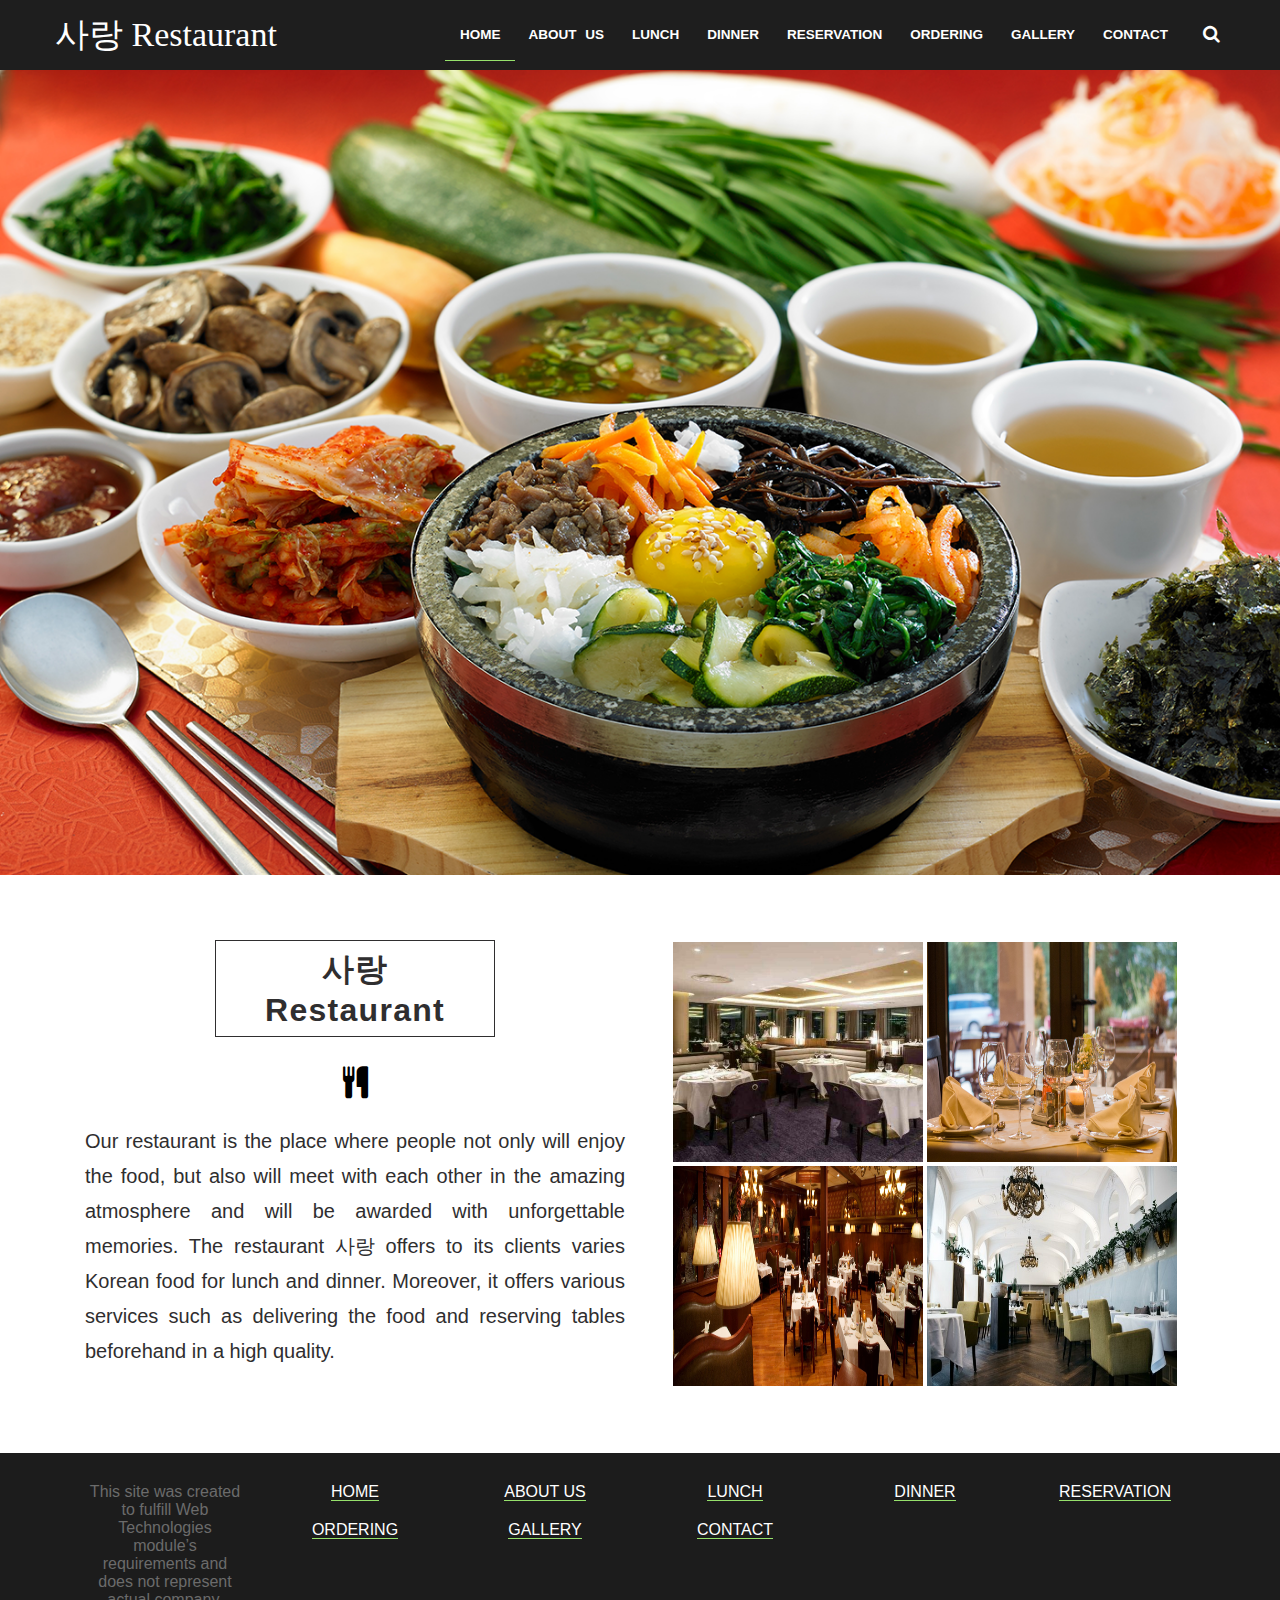
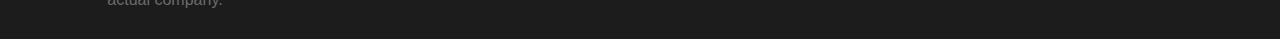
==== index.html @ 93f03749 "sevinch's first commit" ====
<!DOCTYPE html>
<html>

    <head>
        <meta charset="UTF-8">
        <title> 사랑 Restaurant</title>
        <link rel="stylesheet" href="css/normalize.css">
        <link rel="stylesheet" href="css/main.css" media="screen" type="text/css">
        <link rel="stylesheet" href="css/bootstrap.css">
        <link rel="stylesheet" href="css/style-portfolio.css">
        <link rel="stylesheet" href="css/picto-foundry-food.css" />
        <link rel="stylesheet" href="css/jquery-ui.css">
        <meta name="viewport" content="width=device-width, initial-scale=1.0">
        <link href="css/font-awesome.min.css" rel="stylesheet">
        <link rel="icon" href="favicon-1.ico" type="image/x-icon">
    </head>

    <body>

        <nav class="navbar navbar-default navbar-fixed-top" role="navigation">
            <div class="container">
                <div class="row">
                	
                    <div class="navbar-header">
                        <button type="button" class="navbar-toggle collapsed" data-toggle="collapse" data-target="#bs-example-navbar-collapse-1">
                            <span class="sr-only">Toggle navigation</span>
                            <span class="icon-bar"></span>
                            <span class="icon-bar"></span>
                            <span class="icon-bar"></span>
                        </button>
                        <a class="navbar-brand" href="#">사랑 Restaurant</a>
                    </div>

                    
                    <div class="collapse navbar-collapse" id="bs-example-navbar-collapse-1">
                        <ul class="nav navbar-nav main-nav  clear navbar-right ">
                            <li><a class="navactive color_animation" href="index.html">HOME</a></li>
                            <li><a class="color_animation" href="about us.html">ABOUT US</a></li>
                            <li><a class="color_animation" href="lunch.html">LUNCH</a></li>
                            <li><a class="color_animation" href="dinner.html">DINNER</a></li>
                            <li><a class="color_animation" href="reservation.html">RESERVATION</a></li>
                            <li><a class="color_animation" href="ordering.html">ORDERING</a></li>
                            <li><a class="color_animation" href="gallery.html">GALLERY</a></li>
                            <li><a class="color_animation" href="contact.html">CONTACT</a></li>
                            <li><i class="color_animation search fa fa-search" aria-hidden="true"></i></li>
                        </ul>
                        </div><!-- /.navbar-collapse -->
                </div>
            </div><!-- /.container-fluid -->
        </nav>
<div id="top" class="starter_container bg">

<img src="images/Sarang Restaurant.png" alt="korean food" class="indexmainphoto">

<div class="text-content container">
                <div class="col-md-6">
                    <h1>사랑 Restaurant</h1>
 <div class="fa fa-cutlery fa-2x"></div>
                    <p class="desc-text">Our restaurant is the place where people not only will enjoy the food, but also will meet with each other in the amazing atmosphere and will be awarded with unforgettable memories. The restaurant 사랑 offers  to its clients varies Korean food for lunch and dinner. Moreover, it offers various services such as delivering the food and reserving tables beforehand in a high quality.</p>
                </div>
                <div class="col-md-6">
                    <div class="img-section">
                        <div class="indexpics"> 
                       <img src="images/index1.jpg" class="indexphoto">
                       <img src="images/index2.jpeg" class="indexphoto">
                   </div>
                       <div class="indexpics">
                       <img src="images/index3.jpg"  class="indexphoto">
                       <img src="images/index4.jpg"  class="indexphoto">
                       </div>
                       </div>
                   </div>
               </div>

 <footer class="sub_footer">
            <div class="container">
                <div class="col-md-2"><p class="sub-footer-text text-center">This site was created to fulfill Web Technologies module’s requirements and does not represent actual company.</p></div>
                <div class="col-md-2"><p class="sub-footer-text text-center"><a class="navactive color_animation" href="index.html">HOME</a></p>
            </div>
                <div class="col-md-2"><p class="sub-footer-text text-center"><a class="navactive color_animation" href="about us.html">ABOUT US</a></p></div>
                <div class="col-md-2"><p class="sub-footer-text text-center"><a class="navactive color_animation" href="lunch.html">LUNCH</a></p></div>
                <div class="col-md-2"><p class="sub-footer-text text-center"><a class="navactive color_animation" href="dinner.html">DINNER</a></p></div>
                <div class="col-md-2"><p class="sub-footer-text text-center"><a class="navactive color_animation" href="reservation.html">RESERVATION</a></p></div>
                <div class="img-section-space"></div>
                <div class="col-md-2"><p class="sub-footer-text text-center"><a class="navactive color_animation" href="ordering.html">ORDERING</a></p></div>
                <div class="col-md-2"><p class="sub-footer-text text-center"><a class="navactive color_animation" href="gallery.html">GALLERY</a></p></div>
                <div class="col-md-2"><p class="sub-footer-text text-center"><a class="navactive color_animation" href="contact.html">CONTACT</a></p></div>
            </div>

        </footer>


        <script type="text/javascript" src="js/jquery-1.10.2.min.js"> </script>
        <script type="text/javascript" src="js/bootstrap.min.js" ></script>
        <script type="text/javascript" src="js/jquery-1.10.2.js"></script>     
        <script type="text/javascript" src="js/jquery.mixitup.min.js" ></script>
        <script type="text/javascript" src="js/main.js" ></script>

    </body>
</html>
---- css/main.css ----
/*
Description: 
Version: 1.0
Text Domain: restaurant
*/
/*========================
GLOBAL
=========================*/
h1 {
    font-size: 37px;
    font-weight: 900;
    width: 414px;
    letter-spacing: 0.040em;
    border: 1px solid rgba(47, 46, 47, 0.59);
}
.search{
    margin-top: 15px;
}
.navactive{
   border-bottom: 1px solid #96E16B;
}
p.desc-text{
    font-size: 20px;
    line-height: 35px;
    text-align: justify;
}
.text-content.container {
    margin-top: 65px;
    margin-bottom: 65px;
}
.right-text p{
    text-align: left !important;
    border-bottom: 1px solid;
    padding: 10px 0;
}

*, *:before, *:after {
    -moz-box-sizing: border-box;  
    box-sizing: border-box;
    -webkit-font-smoothing: antialiased;
}
.img-section-space {
    margin-top: 10px;
}
.indexphoto{
    width: 250px;
    height: 220px;
}

.indexmainphoto{
    width: 100%;
    height: 100%;
}
.indexpics{
    
    backface-visibility: hidden;
    opacity: 1;
    padding: 1.5vh 0;
    cursor: pointer;
    border-radius: 50px;
    display: inline-block;
    padding: 2px 10px;
}

.indexpics img {
    transition: all ease .9s;
}

.indexpics img:hover{
    
    transform: scale(1.05);
    position: relative;
}
u.indexpics {
    white-space: wrap;
}

.indexpics li {
    margin-bottom: 20px;
    display: inline-block;
    width: 30%;
    vertical-align: top;
}
.indexpics li p {
    padding: 10px 0;
    font-size: 20px;
}
.indexpics li img {
    width: 100%;
    height: 250px;
}
.aboutus{
    width: 1000px;
    height: 400px;
}
.aboutuslast{
    width: 100%
}
.lunch{
    width:100%;
    height:100%;
}
.reserv{
    width:1050px;
    height:478px;
}
#imagerow1{
 
    border-radius: 5px;
    width:  100%;
    padding: 1px;    

}
.fa-2x{
    padding-top: 5px;
}
@font-face {
    font-family: 'icomoon';
    src:url('../fonts/icomoonacfe.eot?-yinaf8');
    src:url('../fonts/icomoond41d.eot?#iefix-yinaf8') format('embedded-opentype'),
    url('../fonts/icomoonacfe.woff?-yinaf8') format('woff'),
    url('../fonts/icomoonacfe.ttf?-yinaf8') format('truetype'),
    url('../fonts/icomoonacfe.svg?-yinaf8#icomoon') format('svg');
    font-weight: normal;
    font-style: normal;
}

[class^="icon-"], [class*=" icon-"] {
    font-family: 'icomoon';
    speak: none;
    font-style: normal;
    font-weight: normal;
    font-variant: normal;
    text-transform: none;
    line-height: 1;

    /* Better Font Rendering =========== */
    -webkit-font-smoothing: antialiased;
    -moz-osx-font-smoothing: grayscale;
}

.icon-mail:before {
    content: "\e600";
}

.icon-github:before {
    content: "\e601";
}  

.icon-twitter:before {
    content: "\e602";
}

.icon-linkedin:before {
    content: "\e603";
}

.carousel-slide{
    float: right !important;
    margin-right: -15px;
} 

li.item{
    position: relative; 
    width: 100%; /* for IE 6 */

    background: rgba(211, 15, 34, 1);
}

.icon_knife {
    width: 40px;
    height: 20px;
    margin: 30px auto;
    opacity: 0.8;
    background: url([data-uri]) no-repeat center;
    -webkit-transition-duration: 0.5s;
    -moz-transition-duration: 0.5s;
    -o-transition-duration: 0.5s;
    transition-duration: 0.5s;
     
    -webkit-transition-property: -webkit-transform;
    -moz-transition-property: -moz-transform;
    -o-transition-property: -o-transform;
    transition-property: transformm;
}

.icon_knife:hover {
    -webkit-transform:rotate(180deg);
    -moz-transform:rotate(180deg);
    -o-transform:rotate(180deg);
}

body, html {
    margin: 0;
    padding: 0;
    height: 100%;
}

.clear::after {
    content: "";
    display: table;
    clear: both;
}

h1, h2, p, span, a {
    font-family: "museo-sans", helvetica, sans-serif;
    color: #2f2e2f;
    margin: 0;
    padding: 0;
}

.limit {
    max-width: 1200px;
    width: 100%;
    margin: 0 auto;
}
.color_animation {
    text-decoration: initial;
    /* word-spacing: 5px; */
    margin-right: -30px;
    margin-left: -30px !important;
    color: white !important;
    -webkit-transition: color 0.3s ease-out;
    -moz-transition: color 0.3s ease-in-out;
    -o-transition: color 0.3s ease-in-out;
    -ms-transition: color 0.3s ease-in-out;
    transition: color 0.3s ease-in-out;
}
.color_animation:hover{
    color: #9BE86F !important;
}
/*========================
    NAV
=========================*/
div#bs-example-navbar-collapse-1 {
    height: 368px;
    overflow: hidden;
    text-align: center;
    text-decoration: none !important;
}
.navbar-brand{
    font-family: 'Pacifico', cursive;
    font-size: 34px !important;
    text-decoration: none;
    color: white !important;
}

nav {
    background: #1E1E1E !important;
    font-size: 18px;
    color: white !important;
}

li{
    color: white !important;
    /*padding-left: 10px;*/
    word-spacing: 5px !important;
}
/*========================
INTRO CONTAINER
=========================*/
.starter_container {
    margin-top: 70px;
    padding: 0;
    min-width: 50%;
    /*height: 100%;*/
    background: url('../images/steak.jpg') no-repeat center center;
    background-size: cover;
    text-align: center;
    background-position: center;  
}
.follow_container {
    width: 100%;
    position: absolute;
    top: 35%;
    text-align: center;
}
.starter_follow {
    display: inline-block;
    width: 80%;
    z-index: 1;
    margin: 0 auto;
    padding: 0;
}
.top-title{
    color: white;
    font-family: 'Playball', cursive;
    font-size: 120px;
    font-weight: 400;
 }
.second-title {
    font-weight: lighter; 
    font-size: 30px; 
    font-style: italic; 
    text-transform: capitalize;
}

.white{
    color: white;
}

/* ========================
    IMAGE INTRO BANNER CONTENT
   =========================*/

.background_content {
    position: relative;
    top: 0px;
    width: 100%;
    height: 350px;
    background-color: white;
    margin: 0 auto 0 auto;
    z-index: 98;
    text-align: center;
}

.background_content h1 {
    font-size: 3em;
    width: 60%;
    position: relative;
    top: 24%;
    color: white;
    padding: 0;
    border: 0;
    display: inline-block;
}

.background_content h1 span {
    color: white;
    border-bottom: 8px solid #fff;
}

.beer.background_content{
    background: url('../images/beer.jpg') no-repeat center center; 
    background-size: cover;
    background-position: 70% 50%;
}

.bread.background_content{
    background: url('../images/bread.jpg') no-repeat center center; 
    background-size: cover;
    background-position: 70% 50%;
}
 .featured.background_content{
    background: url('../images/featured.jpg') no-repeat center center; 
    background-size: cover;
    background-position: center;
    background-attachment: fixed;
}
 .pricing.background_content{
    background: url('../images/pricing.jpg') no-repeat center center; 
    background-size: cover;
    background-position: center;
    background-attachment: fixed;
}
.reservation.background_content{
    background: url('../images/reservation-seat.jpg') no-repeat center center; 
    background-size: cover;
    background-position: center;
    background-attachment: fixed;
}
.bread.background_content{
    background: url('../images/breakfast.jpg') no-repeat center center; 
    background-size: cover;
    background-position: center;
    background-attachment: fixed;
}
/*========================
DESCRIPTION BODY CONTENT
=========================*/
.description_content {
    padding: 50px 0;
    width: 100%;
    background: #fff;
    margin: 0 auto 0 auto;
    z-index: 99;
    position: relative;
    background: white;
    text-align: center; 
}
.description_body {
    margin: 45px auto;
    max-width: 300px;
}
h1 {
    font-size: 28px;
    font-weight: 900;
    width: 225px;
    letter-spacing: 0.040em;
    border: 8px solid #2f2e2f;
    display: inline-block;
    padding: 7px 16px;
    margin: 0;
}
/*========================
IMAGE DESCRIPTION BODY CONTENT
=========================*/
.picture_content {
    display: none;
}
/*========================
FIRST FOOTER CONTENT
=========================*/
.first_footer {
    background-color: #1e1e1e;
    text-align: center;
}
.social_heading,
.social_info {
    display: block;
}
.social_heading {
    font-size: 28px;
    font-weight: 900;
    letter-spacing: 0.040em;
    color: #63C85D;
    text-align: center;
    margin: 40px 0 0 0;
}
.social_info, 
.social_icons {
    margin: 18px 0 50px 0;
}

.social_info a {
    text-decoration: none;
    font-size: 16px;
    font-weight: 500;
    letter-spacing: 0.200em;
    line-height: 1.400em;
    color: #fff;
    display: inline-block;
    margin: 0 auto;
    width: 210px;
}

.social_info a:hover {
    color: #6c8f34;
}

.social_icons {
    padding: 0;
}

.social_icons li {
    list-style: none;
    display: inline-block;
    padding: none;
}

.social_icons li:nth-child(1),
.social_icons li:nth-child(2),
.social_icons li:nth-child(3) {
    margin: 0 50px 0 0;
}
.social_icons li a {
    color: #fff;
    text-decoration: none;
    font-size: 25px;
}

.social_icons li a:hover {
    color: #6c8f34;
}

.direction a{
    color: white !important;
}

/*========================
SECOND FOOTER CONTENT
=========================*/

footer.sub_footer {
    background-color: #1C1C1C;
    padding: 20px;
    clear: both;
}

p.sub-footer-text{
    color: #6B6B6B;
    padding: 10px 0;
}

p.sub-footer-text a{
    color: #BDBDBD;
    text-decoration: none;
}

/*Contact */

.contact-text{
    margin:45px auto;
}
/* Contact Form */
#contact .contact-form{
    margin: 0 auto;
    padding:25px 25px 0px 25px;
    -moz-box-shadow: 0px 1px 4px rgba(0,0,0, 0.2);
    /* -webkit-box-shadow: 0px 1px 4px rgba(0,0,0, 0.2); */
}

.mail-message-area{
    width:100%;
    padding:0 15px;
}

.mail-message{
    width: 100%;
    background:rgba(255,255,255, 0.8) !important;
    -webkit-transition: all 0.7s;
    -moz-transition: all 0.7s;
    transition: all 0.7s;
    margin:0 auto;
    border-radius: 0;
}

.not-visible-message{
    height:0px;
    opacity: 0;
}

.visible-message{
    height:auto;
    opacity: 1;
    margin:25px auto 0;
}

.inner.contact {
    padding: 50px 0;
}

/* Input Styles */

.form{
    width: 100%;
    padding: 16.94px;
    /* background:#E2E2E2; */
    border: 1px solid rgba(13, 12, 12, 0.23);
    margin-bottom:25px;
    color:#727272 !important;
    font-size:13px;
    -webkit-transition: all 0.4s;
    -moz-transition: all 0.4s;
    transition: all 0.4s;
}

.form:hover{
    border:1px solid #8BC3A3;
}

.form:focus{
    color: white;
    outline: none;
    border:1px solid #8BC3A3;
}

.textarea{
    height: 200px;
    max-height: 200px;
    max-width: 100%;
} 
/* Generic Button Styles */
.button{
    padding:8px 12px;
    background:#0A5175;
    display: block;
    width:120px;
    margin:10px 0 0px 0;
    border-radius:3px;
    -webkit-transition: all 0.3s;
    -moz-transition: all 0.3s;
    transition: all 0.3s;
    text-align:center;
    font-size:0.8em;
    box-shadow: 0px 1px 4px rgba(0,0,0, 0.10);
    -moz-box-shadow: 0px 1px 4px rgba(0,0,0, 0.10);
    -webkit-box-shadow: 0px 1px 4px rgba(0,0,0, 0.10);
}

.button:hover{
    background:#8BC3A3;
    color:white;
}

/* Send Button Styles */

.form-btn{
    width:180px;
    display: block;
    float: left;
    height: auto;
    padding:15px;
    color:#fff;
    background:rgba(80, 160, 108, 1);
    border:none;
    border-radius:3px;
    outline: none;
    -webkit-transition: all 0.3s;
    -moz-transition: all 0.3s;
    transition: all 0.3s;
    margin: 0 auto !important;
    box-shadow: 0px 1px 4px rgba(0,0,0, 0.10);
    -moz-box-shadow: 0px 1px 4px rgba(0,0,0, 0.10);
    -webkit-box-shadow: 0px 1px 4px rgba(0,0,0, 0.10);
    text-align: center;
}
.form-btn:hover{
    background: rgba(85, 184, 120, 1);
    color: white;
    border:none;
}

.form-btn:active{
    opacity: 0.9;
}

div.fa {
    display: block;
    padding: 30px 0px 25px 0px;
}

div .fa-2x {
    padding: 30px 0px 25px 0px;
}

h1 {
    text-transform: capitalize;
}
.navbar-default {
    border: 0 !important;
}

/*========================
MEDIA QUERIES MOBILE
=========================*/

@media (max-width: 660px) {
    .top-title {
        font-size: 67px;
    }

    .second-title {
        font-size: 21px;
    }

    .background_content h1 {
        width: 80%;
        font-size: 2.5em;
    }

    .form-btn {
        margin: 0px auto;
        /* display: block; */
    }
}
/*========================
MEDIA QUERIES TABLET
=========================*/


    @media (min-width: 400px) { 
    .starter_container {
        /*height: 100%;*/
    }
    .background_content h1 {
      top: 33%;
    }  
}

/*========================
MEDIA QUERIES TABLET
=========================*/

    @media (min-width: 660px) { 
  
        .starter_container {
            /*height: 100%;*/
        }

    /*========================
    NAV
    =========================*/
    .navbar-default{
        height: 70px;
        padding-top: 10px;
    }

    nav li{
        padding-right: -15px;
    }
    .navbar-brand{
        font-family: 'Pacifico', cursive;
        font-size: 34px !important;
        text-decoration: none;
        color: white !important;
    }
    nav {
        position: fixed;
        display: block;
        position: fixed;
        width: 100%;
        height: 55px;
        z-index: 100;
        margin: 0;
        padding: 0;
        background-color: #1e1e1e;
        text-align: center;
    }
    .logo {
        display: none;
    }
    .main-nav {
        padding: 0;
        margin: 18px auto 0 auto;
    }
    .main-nav li {
        display: inline-block;
        list-style: none;
        margin: 0 29px 0 29px;
    }
    .logo a,
    .main-nav a {
        font-size: 0.75000em;
        font-weight: 700;
        /* letter-spacing: 0.250em; */
        text-decoration: none;
        color: #fff;
        display: block;
        text-align: center;
        padding: 2px 0;
        transition: color 0.3s ease-in-out;
    }
    .main-nav a:hover {
        color: #6c8f34;
    }
    .direction a {
        border: 5px solid rgba(0,0,0,0);
        display: inline-block;
        width: 45px;
        height: 45px;  
        background-size: 30px; 
    }
    .direction a:hover {
        border: 5px solid #6D903C;
    }

    /*========================
    DESCRIPTION BODY CONTENT
    =========================*/

    .description_body {
        margin: 45px auto;
        max-width: 500px;
    }
    h1 {
        font-size: 32px;
        font-weight: 900;
        width: 280px;
        letter-spacing: 0.040em;
        border: 1px solid #2f2e2f;
    }
    .picture_content {
        display: inline-block;
        padding: 0 20px;
    }

    /*========================
    IMAGE INTRO BANNER CONTENT
    =========================*/

    .background_content {
        position: relative;
        top: 0px;
        width: 100%;
        height: 570px;
        background-color: white;
        margin: 0 auto 0 auto;
        z-index: 98;
        text-align: center;
    }

    .background_content h1 {
        font-size: 4.5em;
        position: relative;
        top: 41%;
        width: 100%;
        color: white;
        padding: 0;
        border: 0;
        display: inline-block;
    }

    .background_content h1 span {
        color: white;
        padding: 0;
        border-bottom: 10px solid #fff;
    }
}
    /*========================
    Social Connect
    =========================*/

    section.social_connect {
        background-color: black;
        text-align: center;
        margin-bottom: 50px;
  }

    .social_heading {
        font-size: 33px;
        margin: 50px 0 0 0;
    }

    .social_info a {
        font-size: 24.93px;
    }

    .social_icons li a {
        font-size: 30px;
    }

    .social_info a {
        display: inline-block;
        margin: 0 auto;
        width: 325px;
    } 

} /*END OF MEDIA QUERY*/

/*========================
MEDIA QUERIE DESKTOP
=========================*/

@media (min-width: 1100px) { 

    .starter_container {
        background-attachment: fixed;
    }


    /*========================
    BACKGROUND CONTENT
    =========================*/


    .background_content h1 {
        font-size: 5em;
        position: relative;
        top: 41%;
        width: 100%;
        color: white;
        padding: 0;
        border: 0;
        display: inline-block;
        margin-top: 20px;
    }

    .background_content h1 span {
        color: white;
        padding: 0;
        border-bottom: 12px solid #fff;
    }

    /*========================
    DESCRIPTION BODY CONTENT
    =========================*/

    .margin-right {
        margin-right: 5%;
    }

    .margin-left {
        margin-left: 5%;
    }

    .background_content:nth-of-type(2),
    .background_content:nth-of-type(4) {
        background-attachment: fixed;
    }

    .description_body {
        max-width: 450px;
        display: inline-block;
        vertical-align: middle;
        margin: 0;
        margin-top: 10px;
    }


    .picture_content {
        display: inline-block;
        padding: 0;
        vertical-align: middle;
    }

    /*========================
    FIRST FOOTER CONTENT
    =========================*/

    .social_heading {
        font-size: 33px;
        margin: 50px 0 0 0;
    }

    .come_in .social_info a {
        font-size: 24.93px;
        display: inline-block;
        margin: 0 auto;
        width: 565px;
    }

    .come_in .social_info {
        margin-bottom: 25px;
    }

    .or_call .social_info a {
        font-size: 24.93px;
        display: inline-block;
        margin: 0 auto;
        width: auto;
    }

    .social_icons li a {
        font-size: 50px;
    }
}
---- css/style-portfolio.css ----
/** page structure **/
#w {
  display: block;
  max-width: 1100px;
  min-width: 280px;
  /*padding-top: 20px;*/
  margin: 0 auto;
}


/** filters list **/
#filter-list {
	display: block;
	width: 100%;
	text-align: center;
	margin-bottom: 25px;
}

#filter-list li {
	font-weight: bold;
	color:black !important;
  display: inline-block;
  width: auto;
  padding: 6px 10px;
	margin-right: 15px;
	font-size: 1.2em;
	cursor: pointer;
	/*-webkit-border-radius: 3px;
	-moz-border-radius: 3px;*/
	/*border-radius: 3px;*/
	border-bottom: 1px solid rgba(255, 255, 255, 0);
}
#filter-list li:hover {
	color: rgb(129, 24, 24) !important;
}
#filter-list li.active {
	font-weight: bold;
	/*background: #D4CECC;*/
	border-color: #000;
}


/** portfolio list **/
#portfolio {
	display: block;
  width: 100%;
  padding: 0 12px;
  margin-bottom: 0;
	text-align: center;
}

#portfolio .item {
	display: none;
	opacity: 0;
	width: 30%;
	vertical-align: top;
	margin-bottom: 25px;
	margin-right: 20px;
	color: #fff;
	font-size: 30px;
	text-align: center;
	width: 207px;
	-moz-box-sizing: border-box;
}

#portfolio .item h2 {
    font-size: 32px;
    padding: 10px;
}
#portfolio .item1 {
	display: none;
	opacity: 0;
	vertical-align: top;
	margin-bottom: 25px;
	margin-right: 20px;
	color: #fff;
	font-size: 30px;
	text-align: center;
	-moz-box-sizing: border-box;
}

#portfolio .item a {
  display: inline-block;
  max-width: 100%;
  text-decoration: none;
  background: #fff;

}
#portfolio .item img {
  max-width: 100%;
}

@media (min-width: 991px) {
	#portfolio .item:nth-child(5),
	#portfolio .item:nth-child(6),
	#portfolio .item:nth-child(7),
	#portfolio .item:nth-child(8) {
		margin-bottom: 0;
	}
}
---- css/picto-foundry-food.css ----
@font-face {
  font-family: "picto-foundry-food";
  src: url("../fonts/picto-foundry-food.eot");
  src: url("../fonts/picto-foundry-food.eot?#iefix") format("embedded-opentype"),
       url("../fonts/picto-foundry-food.woff") format("woff"),
       url("../fonts/picto-foundry-food.ttf") format("truetype"),
       url("../fonts/picto-foundry-food.svg#picto-foundry-food") format("svg");
  font-weight: normal;
  font-style: normal;
}

[data-icon]:before {
  font-family: "picto-foundry-food";
  content: attr(data-icon);
  speak: none;
  font-weight: normal;
  font-variant: normal;
  text-transform: none;
  line-height: 2;
  -webkit-font-smoothing: antialiased;
  -moz-osx-font-smoothing: grayscale;
}
  font-family: "picto-foundry-food";
  font-style: normal;
  font-weight: normal;
  font-variant: normal;
  text-transform: none;
  line-height: 1;
  -webkit-font-smoothing: antialiased;
  display: inline-block;
  text-decoration: inherit;
}
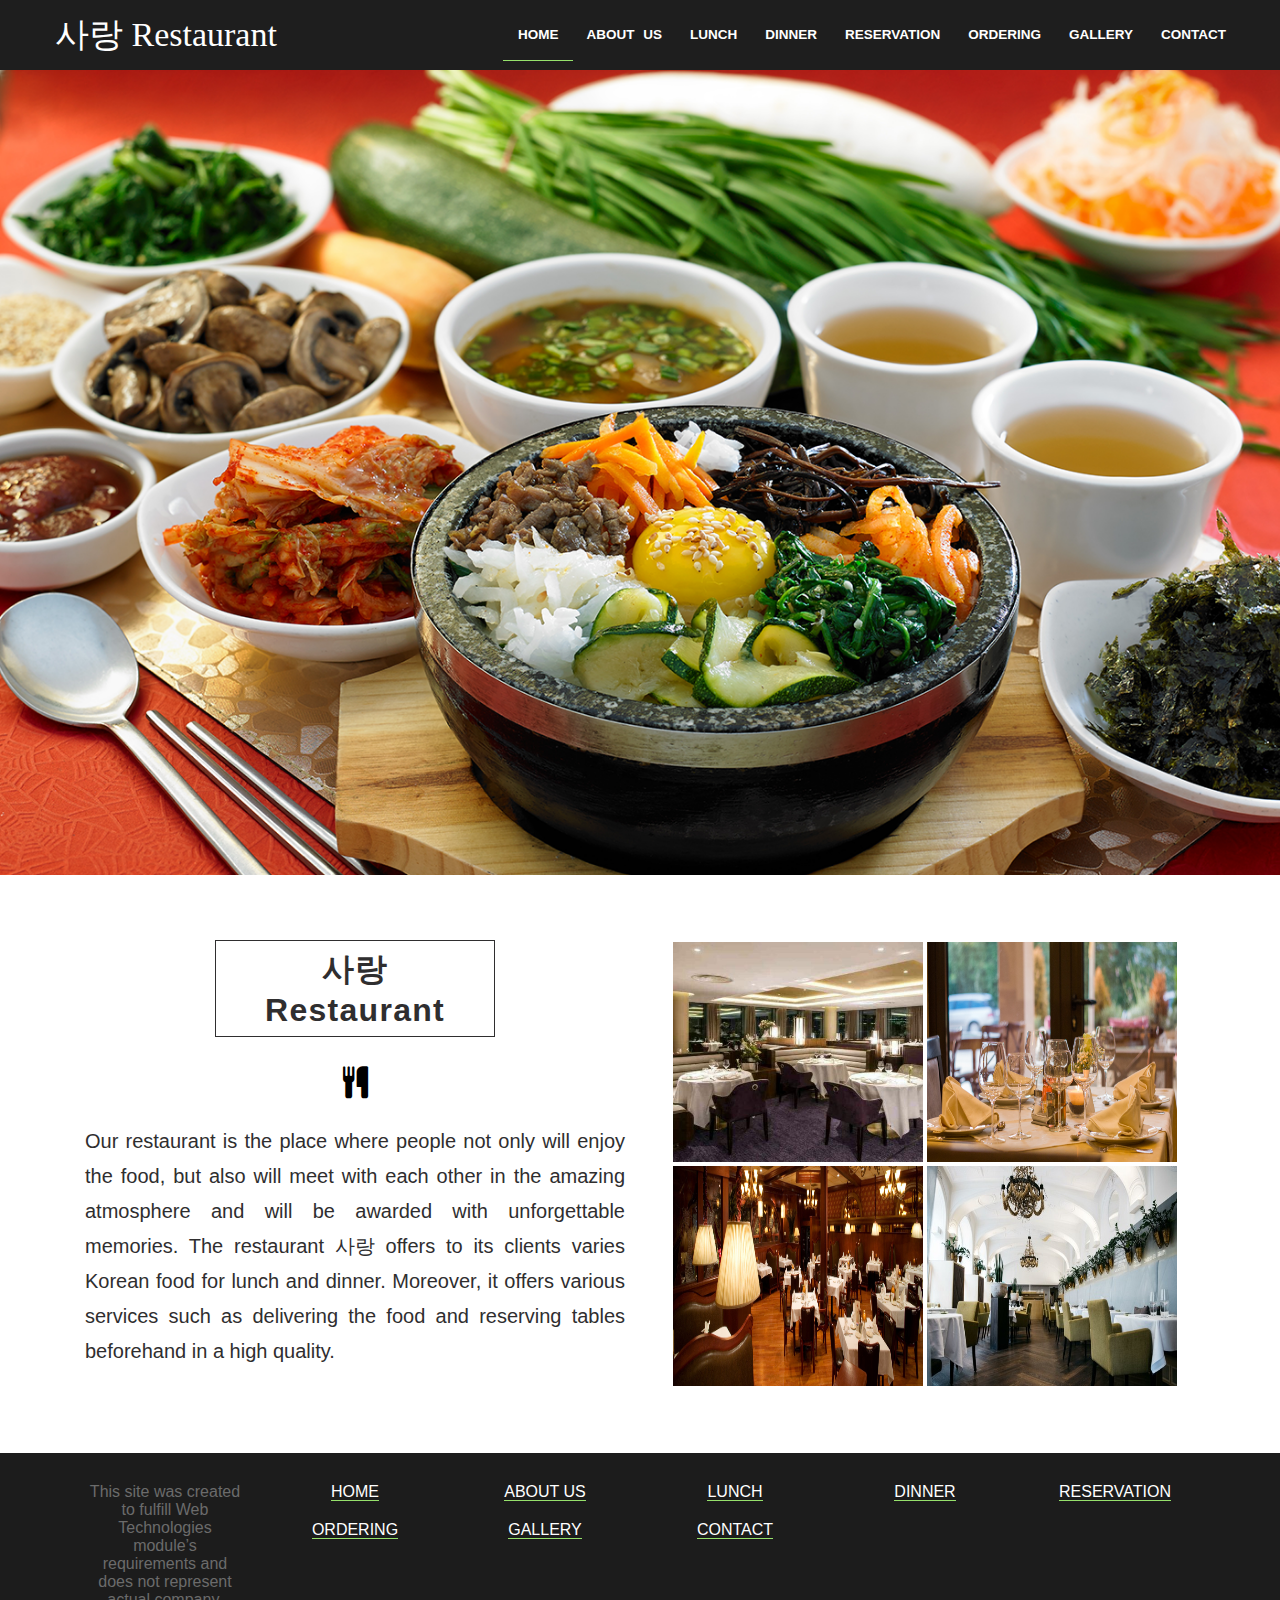
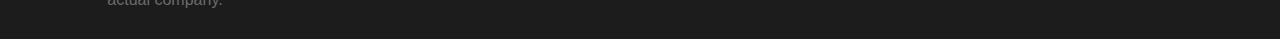
==== commit a05fd28c: "adadeaaga" ====
--- a/index.html
+++ b/index.html
@@ -42,7 +42,7 @@
                             <li><a class="color_animation" href="ordering.html">ORDERING</a></li>
                             <li><a class="color_animation" href="gallery.html">GALLERY</a></li>
                             <li><a class="color_animation" href="contact.html">CONTACT</a></li>
-                            <li><i class="color_animation search fa fa-search" aria-hidden="true"></i></li>
+                            
                         </ul>
                         </div><!-- /.navbar-collapse -->
                 </div>
